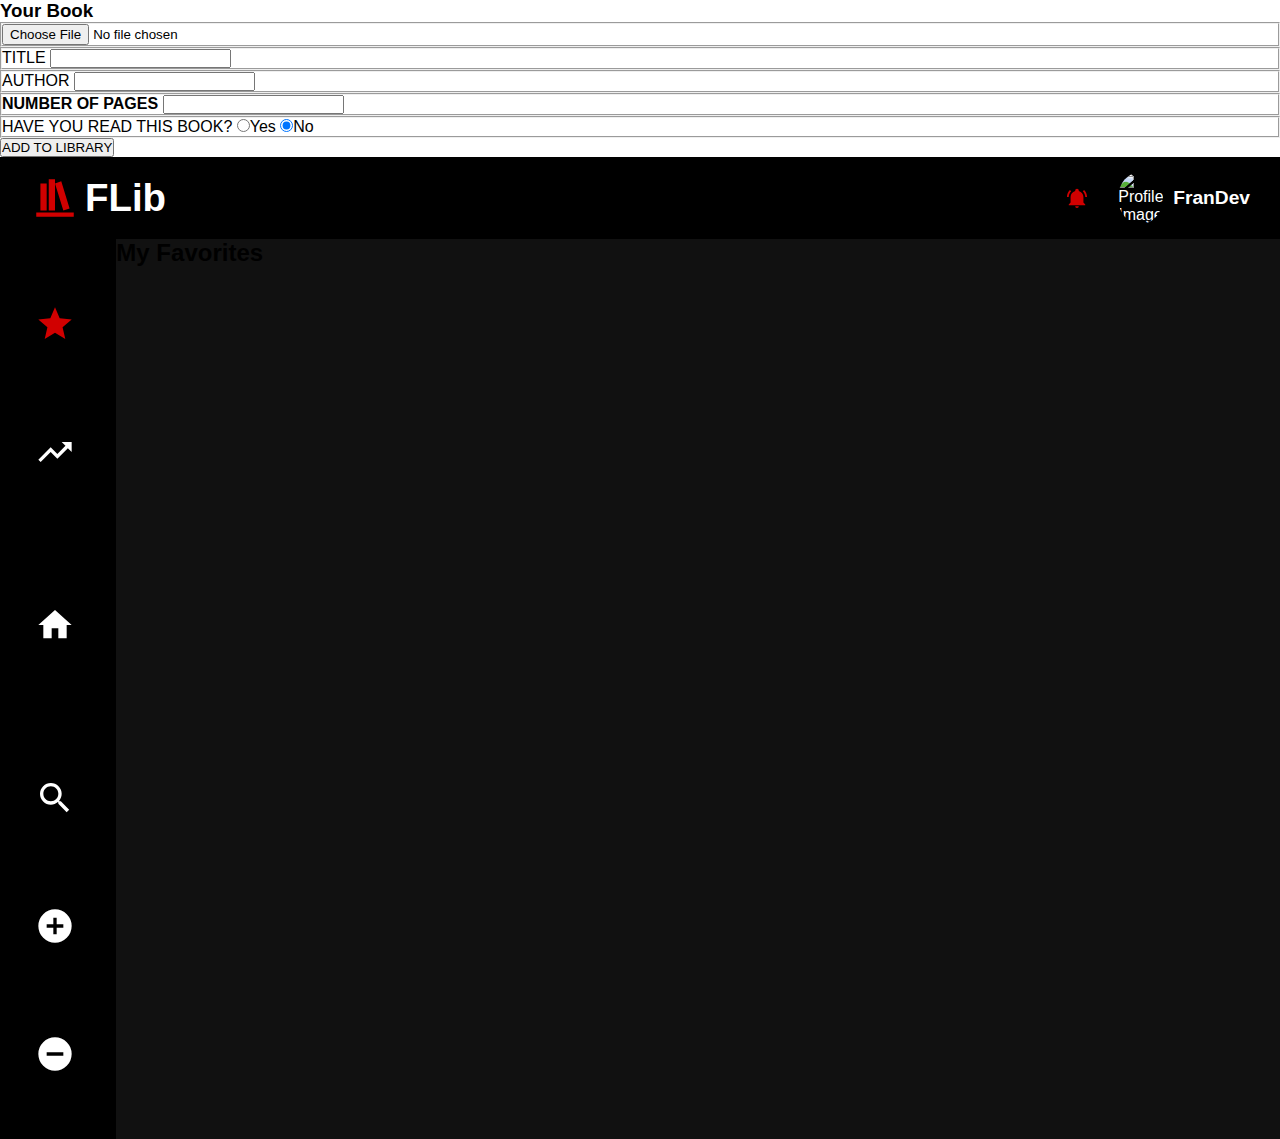
==== favorites.html @ 7b531296 "Add new pages and Icons & Update JS, CSS & HTML Added New Icons for the project pages. Added New Pag" ====
<!DOCTYPE html>
<html lang="en">
<head>
    <meta charset="UTF-8">
    <meta name="viewport" content="width=device-width, initial-scale=1.0">
    <title> Favorites | FranDev </title>
    <link rel="stylesheet" href="styles.css">
</head>
<body>
    <div class="overlay">
        <form action="/" method="post">
            <i id="close-btn" class="fa-solid fa-circle-xmark" style="color: red;"></i>
            <h3>Your Book</h3>

            <fieldset>
                <div class="form-column">
                    <input type="file" id="book-image" name="bookImage" accept="image/*">
                </div>
            </fieldset>

            <fieldset>
                <div class="form-column">
                    <label for="book-title">TITLE</label>
                    <input type="text" id="book-title" name="bookTitle" required>
                </div>
            </fieldset>

            <fieldset>
                <div class="form-column">
                    <label for="book-author">AUTHOR</label>
                    <input type="text" id="book-author" name="bookAuthor" required>
                </div>
            </fieldset>

            <fieldset>
                <div class="form-column">
                    <label for="book-pages"><strong>NUMBER OF PAGES</strong></label>
                    <input type="number" id="book-pages" name="bookPages">
                </div>
            </fieldset>

            <fieldset>
                <div class="form-column">
                    <label>HAVE YOU READ THIS BOOK?</label>
                    <input type="radio" id="book-read-yes" name="bookRead" value="true"><label for="book-read-yes">Yes</label>
                    <input type="radio" id="book-read-no" name="bookRead" value="false" checked><label for="book-read-no">No</label>
                </div>
            </fieldset>

            <button id="add-book-button" type="button">ADD TO LIBRARY</button>
        </form>
    </div>
    
    <div class="main-container">
        <div class="header">
            <div class="logo">
                <img src="icons/bookshelf.svg" alt="Dashboard Logo" class="svg">
                <h1 class="logo-title">FLib</h1>
            </div>
            <div class="profile-container">
                <img src="icons/bell-ring.svg" alt="Notification icon" class="notification-icon">
                <div>
                    <img src="https://avatars.githubusercontent.com/u/115782408?v=4" alt="Profile Image" class="profile-image">
                    <h2>FranDev</h2>
                </div>
            </div>
        </div>
        <div class="sidebar">
            <div class="lib-content">
                <div class="side-content">
                    <button class="favorites-button"><a href="favorites.html"><img src="icons/star.svg" alt=""></a></button>
               </div>
    
                <div class="side-content">
                    <button class="trending-button"><a href="trending.html"><img src="icons/trending-up.svg" alt=""></a></button>
                </div>
            </div>
            
            <div class="side-content">
                <button class="home-button"><a href="index.html"><img src="icons/home.svg" alt=""></a></button>
            </div>
            <div class="edit-lib-content">
                <div class="side-content">
                    <button class="search-button"><img src="icons/magnify.svg" alt=""></button>
                </div>
    
                <div class="side-content">
                    <button class="add-button"><img src="icons/plus-circle.svg" alt=""></button>
                </div>
    
                <div class="side-content">
                    <button class="remove-button"><img src="icons/minus-circle.svg" alt=""></button>
                </div>
            </div>
        </div>
        <div class="favorites-container">
            <h2>My Favorites</h2>
            <div class="favorites-books-container">

            </div>
        </div> 
    </div>

    <script src="main.js"></script>
</body>
</html>
---- styles.css ----
* {
    margin: 0;
    padding: 0;
    font-family: Verdana, Geneva, Tahoma, sans-serif;
  }

img {
    max-width: 100%;
    display: block;
    height: auto;
}

.main-container {
    display: grid;
    grid-template-columns: 0.4fr 4fr;
    background-color: rgb(17, 17, 17);
}

.header {
    background-color: black;
    grid-column: 1 / 3;
    display: grid;
    grid-template-columns: 1fr 2fr;
    padding: 15px 30px;
    color: white;
}

.logo {
    display: grid;
    grid-template-columns: 50px 1fr;
    align-items: center;
    gap: 5px;
    font-size: 1.2em;
    color: white;
}
.logo > img {
    filter: brightness(0) saturate(100%) invert(11%) sepia(98%) saturate(4844%) hue-rotate(360deg) brightness(92%) contrast(117%);
}
.profile-container {
    align-items: center;
    justify-self: end;
    display: grid;
    grid-template-columns: 1fr 2fr;
    gap: 30px;
}
.profile-container h2 {
    font-size: 1.2em;
}

.notification-icon {
    justify-self: end;
    filter: brightness(0) saturate(100%) invert(11%) sepia(98%) saturate(4844%) hue-rotate(360deg) brightness(92%) contrast(117%);
    width: 1.4em;
}

.profile-container div {
    display: grid;
    align-items: center;
    grid-template-columns: 45px 1fr;
    gap: 10px;
}
.profile-container div img {
    border-radius: 50%;
}

.sidebar {
    background-color: black;
    height: 100vh;
    display: flex;
    flex-direction: column;
    justify-content: space-evenly;
    gap: 3em;
}
.lib-content, .edit-lib-content {
    display: flex;
    flex-direction: column;
    gap: 3em;
}

.side-content {
    height: 5em;
    display: flex;
    padding-left: 35px;
}
.side-content:hover {
    border-right: 3px solid #db0000;
}
.side-content button.active img {
    filter: brightness(0) saturate(100%) invert(11%) sepia(98%) saturate(4844%) hue-rotate(360deg) brightness(92%) contrast(117%);
    /* Red filter (similar to the notification icon color) */
}

.side-content, .side-content button {
    border: none;
    background-color: inherit;
    cursor: pointer;
}
.side-content img {
    filter: invert(1);
    width: 3em;
}
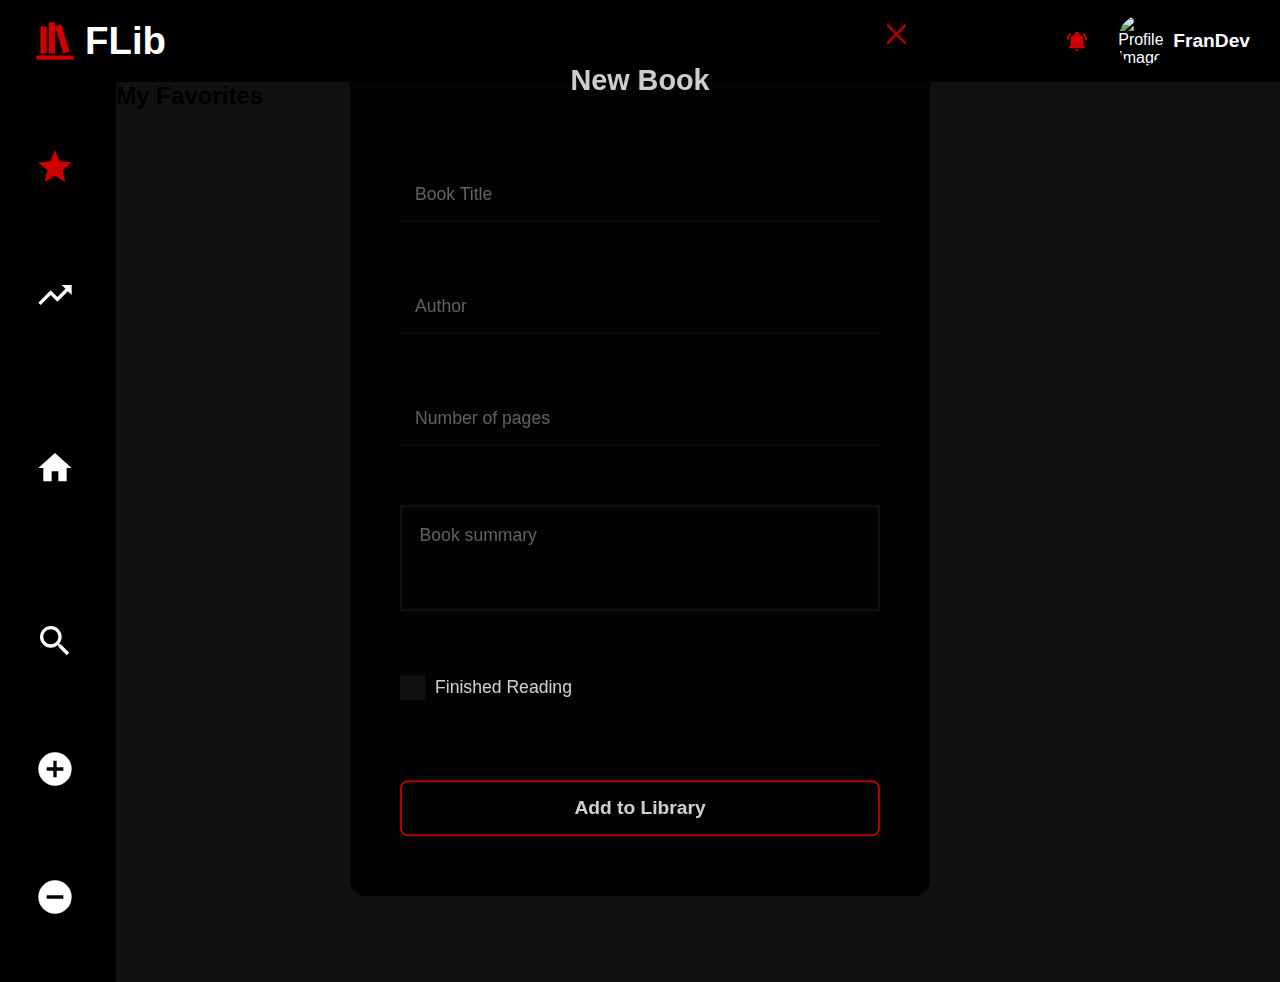
==== commit 63b3c031: "Add Icons & Update HTML and CSS Added new icons for closing window. Updated CSS to stylize form comp" ====
--- a/favorites.html
+++ b/favorites.html
@@ -9,48 +9,45 @@
 <body>
     <div class="overlay">
         <form action="/" method="post">
-            <i id="close-btn" class="fa-solid fa-circle-xmark" style="color: red;"></i>
-            <h3>Your Book</h3>
-
+            <fieldset class="close-fieldset">
+                <input type="image" id="close-btn" src="icons/window-close.svg" alt="Close button">
+            </fieldset>
+            <h3>New Book</h3>
             <fieldset>
                 <div class="form-column">
-                    <input type="file" id="book-image" name="bookImage" accept="image/*">
+                    <label for="book-title"></label>
+                    <input type="text" id="book-title" name="bookTitle" placeholder="Book Title" required>
                 </div>
             </fieldset>
 
             <fieldset>
                 <div class="form-column">
-                    <label for="book-title">TITLE</label>
-                    <input type="text" id="book-title" name="bookTitle" required>
+                    <label for="book-author"></label>
+                    <input type="text" id="book-author" name="bookAuthor" placeholder="Author" required>
                 </div>
             </fieldset>
 
             <fieldset>
                 <div class="form-column">
-                    <label for="book-author">AUTHOR</label>
-                    <input type="text" id="book-author" name="bookAuthor" required>
+                    <label for="book-pages"></label>
+                    <input type="number" id="book-pages" name="bookPages" placeholder="Number of pages">
                 </div>
             </fieldset>
 
             <fieldset>
-                <div class="form-column">
-                    <label for="book-pages"><strong>NUMBER OF PAGES</strong></label>
-                    <input type="number" id="book-pages" name="bookPages">
+                <textarea id="summary" name="summary" placeholder="Book summary"></textarea>
+            </fieldset>
+
+            <fieldset>
+                <div class="form-row">
+                    <input type="checkbox" id="book-read-yes" name="bookRead" value="true"><label for="book-read-yes">Finished Reading</label>
                 </div>
             </fieldset>
 
-            <fieldset>
-                <div class="form-column">
-                    <label>HAVE YOU READ THIS BOOK?</label>
-                    <input type="radio" id="book-read-yes" name="bookRead" value="true"><label for="book-read-yes">Yes</label>
-                    <input type="radio" id="book-read-no" name="bookRead" value="false" checked><label for="book-read-no">No</label>
-                </div>
-            </fieldset>
-
-            <button id="add-book-button" type="button">ADD TO LIBRARY</button>
+            <button id="add-book-button" type="button">Add to Library</button>
         </form>
     </div>
-    
+
     <div class="main-container">
         <div class="header">
             <div class="logo">
--- a/styles.css
+++ b/styles.css
@@ -2,6 +2,7 @@
     margin: 0;
     padding: 0;
     font-family: Verdana, Geneva, Tahoma, sans-serif;
+    box-sizing: border-box;
   }
 
 img {
@@ -99,3 +100,118 @@
     filter: invert(1);
     width: 3em;
 }
+form {
+  background-color: black;
+  display: flex;
+  flex-direction: column;
+  width: 30em;
+}
+form h3 {
+  color: white;
+  text-align: center;
+  margin-bottom: 2.5em;
+  font-size: 1.8em;
+
+}
+
+#add-book-button {
+  color: white;
+  background-color: black;
+  font-weight: bold;
+  border: 2px solid #db0000;
+  border-radius: 8px;
+  padding: 15px 0;  
+  cursor: pointer;
+  font-size: 1.2em;
+}
+
+fieldset {
+  border: none;
+  display: block;
+  width: 100%;
+  margin-bottom: 60px;
+  padding: 0;
+}
+
+.form-column input {
+  color: white;
+  background-color: black;
+  border: none;
+  border-bottom: 1px solid rgb(17, 17, 17);
+  padding: 15px;
+  width: 100%; 
+  font-size: 1.1em;
+}
+
+.form-row {
+  display: flex;
+  align-items: center;
+  justify-content: start;
+  font-size: 1.1em;
+  gap: 10px;
+  margin-bottom: 20px;
+}
+
+.form-row label {
+  color: white;
+}
+input[type="checkbox"] {
+  -webkit-appearance: none;
+  -moz-appearance: none;
+  appearance: none;
+  background-color: rgb(17, 17, 17); /* Set background to rgb(17, 17, 17) */
+  border: none;
+  width: 25px;
+  height: 25px;
+  cursor: pointer;
+  position: relative;
+}
+
+input[type="checkbox"]:checked::before {
+  content: "";
+  display: block;
+  width: 9px;
+  height: 18px;
+  border: solid red; /* Red checkmark */
+  border-width: 0 2px 2px 0;
+  transform: rotate(45deg);
+  position: absolute;
+  top: 2px;
+  left: 8px;
+}
+
+
+.close-fieldset {
+    display: flex;
+    justify-content: end;
+    position: relative;
+}
+#close-btn {
+    width: 2.5em;
+    filter: brightness(0) saturate(100%) invert(11%) sepia(98%) saturate(4844%) hue-rotate(360deg) brightness(92%) contrast(117%);
+    position: absolute;
+    top: 1em;
+    right: -2.5em;
+}
+
+.overlay {
+    position:absolute;
+    top:50%;
+    left:50%;
+    transform:translate(-50%, -50%);
+    background-color: black; 
+    opacity: 0.8;
+    padding: 0 50px 60px 50px;
+    border-radius: 15px;
+}
+
+textarea {
+    background-color: black;
+    border: 2px solid rgb(17, 17, 17);
+    width: 100%;
+    height: 6em;
+    padding: 1em;
+    font-size: 1.1em;
+    color: white;
+    resize: none; 
+}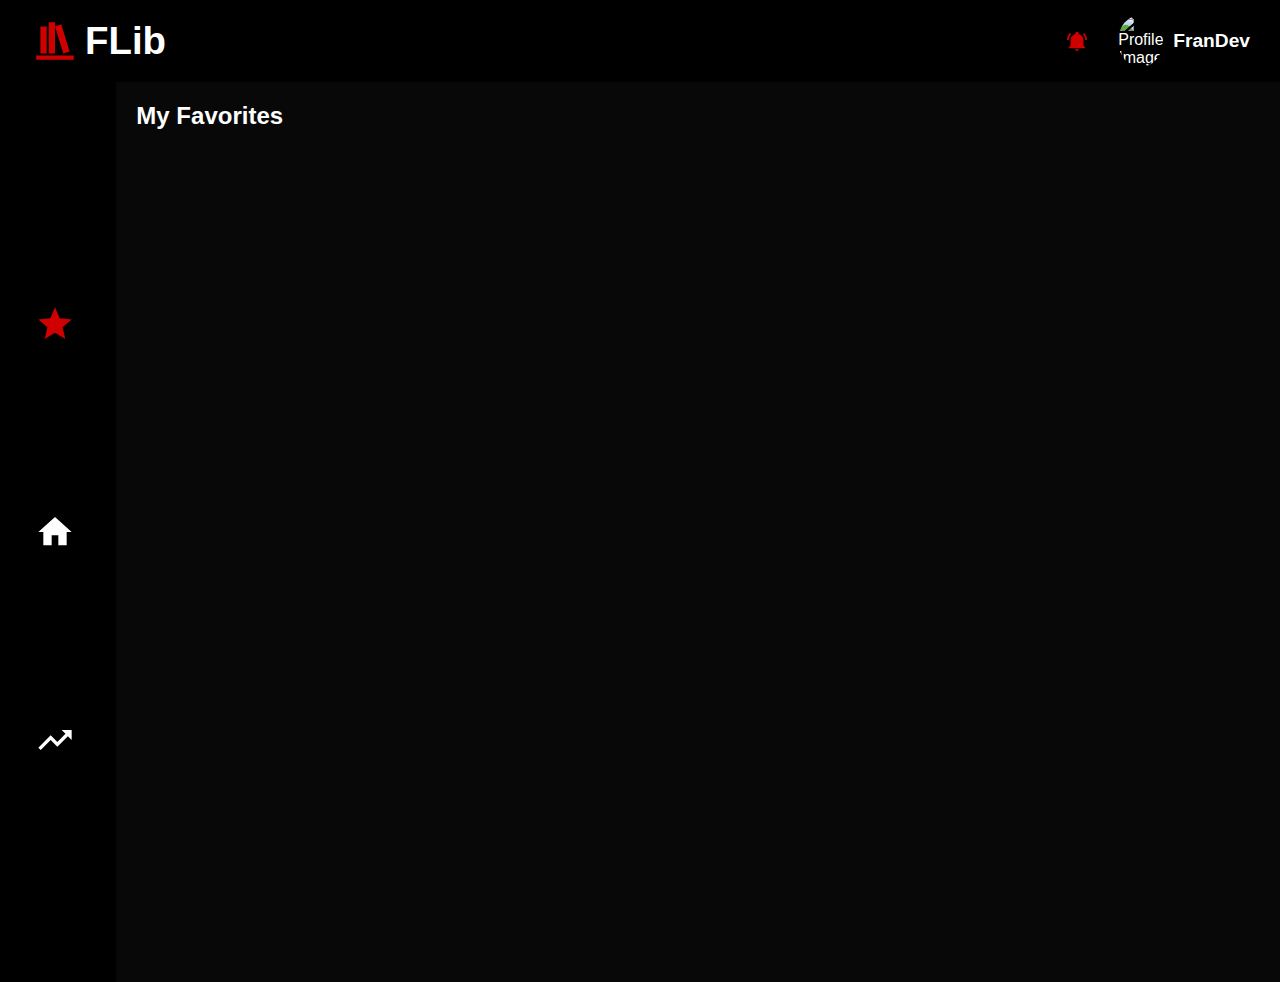
==== commit d7e8c004: "Update HTML, CSS & JS Updated HTMLs edit buttons displayed only for main HTML. Updated styling for c" ====
--- a/favorites.html
+++ b/favorites.html
@@ -7,52 +7,24 @@
     <link rel="stylesheet" href="styles.css">
 </head>
 <body>
-    <div class="overlay">
-        <form action="/" method="post">
-            <fieldset class="close-fieldset">
-                <input type="image" id="close-btn" src="icons/window-close.svg" alt="Close button">
-            </fieldset>
-            <h3>New Book</h3>
-            <fieldset>
-                <div class="form-column">
-                    <label for="book-title"></label>
-                    <input type="text" id="book-title" name="bookTitle" placeholder="Book Title" required>
-                </div>
-            </fieldset>
-
-            <fieldset>
-                <div class="form-column">
-                    <label for="book-author"></label>
-                    <input type="text" id="book-author" name="bookAuthor" placeholder="Author" required>
-                </div>
-            </fieldset>
-
-            <fieldset>
-                <div class="form-column">
-                    <label for="book-pages"></label>
-                    <input type="number" id="book-pages" name="bookPages" placeholder="Number of pages">
-                </div>
-            </fieldset>
-
-            <fieldset>
-                <textarea id="summary" name="summary" placeholder="Book summary"></textarea>
-            </fieldset>
-
-            <fieldset>
-                <div class="form-row">
-                    <input type="checkbox" id="book-read-yes" name="bookRead" value="true"><label for="book-read-yes">Finished Reading</label>
-                </div>
-            </fieldset>
-
-            <button id="add-book-button" type="button">Add to Library</button>
-        </form>
-    </div>
-
     <div class="main-container">
         <div class="header">
             <div class="logo">
                 <img src="icons/bookshelf.svg" alt="Dashboard Logo" class="svg">
                 <h1 class="logo-title">FLib</h1>
+            </div>
+            <div class="edit-lib-content" style="visibility: hidden;pointer-events:none;cursor:default;">
+                <div class="top-content">
+                    <button class="search-button"><img src="icons/magnify.svg" alt=""></button>
+                </div>
+    
+                <div class="top-content">
+                    <button class="add-button"><img src="icons/plus-circle.svg" alt=""></button>
+                </div>
+    
+                <div class="top-content">
+                    <button class="remove-button"><img src="icons/minus-circle.svg" alt=""></button>
+                </div>
             </div>
             <div class="profile-container">
                 <img src="icons/bell-ring.svg" alt="Notification icon" class="notification-icon">
@@ -67,26 +39,13 @@
                 <div class="side-content">
                     <button class="favorites-button"><a href="favorites.html"><img src="icons/star.svg" alt=""></a></button>
                </div>
+
+               <div class="side-content">
+                    <button class="home-button"><a href="index.html"><img src="icons/home.svg" alt=""></a></button>
+                </div>
     
                 <div class="side-content">
                     <button class="trending-button"><a href="trending.html"><img src="icons/trending-up.svg" alt=""></a></button>
-                </div>
-            </div>
-            
-            <div class="side-content">
-                <button class="home-button"><a href="index.html"><img src="icons/home.svg" alt=""></a></button>
-            </div>
-            <div class="edit-lib-content">
-                <div class="side-content">
-                    <button class="search-button"><img src="icons/magnify.svg" alt=""></button>
-                </div>
-    
-                <div class="side-content">
-                    <button class="add-button"><img src="icons/plus-circle.svg" alt=""></button>
-                </div>
-    
-                <div class="side-content">
-                    <button class="remove-button"><img src="icons/minus-circle.svg" alt=""></button>
                 </div>
             </div>
         </div>
--- a/styles.css
+++ b/styles.css
@@ -3,209 +3,349 @@
     padding: 0;
     font-family: Verdana, Geneva, Tahoma, sans-serif;
     box-sizing: border-box;
-  }
+    }
 
-img {
+  img {
     max-width: 100%;
     display: block;
     height: auto;
-}
-
-.main-container {
+  }
+  
+  .main-container {
     display: grid;
     grid-template-columns: 0.4fr 4fr;
-    background-color: rgb(17, 17, 17);
-}
-
-.header {
+  }
+  
+  
+  .header {
     background-color: black;
     grid-column: 1 / 3;
     display: grid;
-    grid-template-columns: 1fr 2fr;
-    padding: 15px 30px;
-    color: white;
-}
-
-.logo {
+    grid-template-columns: 1fr 2fr 1fr;
+    padding: 15px 30px 0px 30px;
+    color: white;
+  }
+  
+  .logo {
     display: grid;
     grid-template-columns: 50px 1fr;
     align-items: center;
     gap: 5px;
     font-size: 1.2em;
     color: white;
-}
-.logo > img {
-    filter: brightness(0) saturate(100%) invert(11%) sepia(98%) saturate(4844%) hue-rotate(360deg) brightness(92%) contrast(117%);
-}
-.profile-container {
+    padding-bottom: 15px;
+  }
+  .logo > img {
+    filter: brightness(0) saturate(100%) invert(11%) sepia(98%) saturate(4844%) hue-rotate(360deg) brightness(92%) contrast(117%);
+  }
+  .profile-container {
     align-items: center;
     justify-self: end;
     display: grid;
     grid-template-columns: 1fr 2fr;
     gap: 30px;
-}
-.profile-container h2 {
+  }
+  .profile-container h2 {
     font-size: 1.2em;
-}
-
-.notification-icon {
+  }
+  
+  .notification-icon {
     justify-self: end;
     filter: brightness(0) saturate(100%) invert(11%) sepia(98%) saturate(4844%) hue-rotate(360deg) brightness(92%) contrast(117%);
     width: 1.4em;
-}
-
-.profile-container div {
+    padding-bottom: 15px;
+  }
+  
+  .profile-container div {
     display: grid;
     align-items: center;
     grid-template-columns: 45px 1fr;
     gap: 10px;
-}
-.profile-container div img {
+    padding-bottom: 15px;
+  }
+  .profile-container div img {
     border-radius: 50%;
-}
-
-.sidebar {
+  }
+  
+  .sidebar {
     background-color: black;
     height: 100vh;
     display: flex;
     flex-direction: column;
     justify-content: space-evenly;
     gap: 3em;
-}
-.lib-content, .edit-lib-content {
+  }
+  .lib-content {
     display: flex;
     flex-direction: column;
-    gap: 3em;
-}
+    gap: 8em;
+  }
+  .top-content {
+    display: flex;
+    justify-content: center;
+    width: 5em;
+    padding-bottom: 15px;
+  }
+  
+  .edit-lib-content {
+    display: flex;
+    justify-content: space-evenly;
+  }
+  .side-content {
+    height: 5em;
+    display: flex;
+    padding-left: 35px;
+  }
 
-.side-content {
-    height: 5em;
-    display: flex;
-    padding-left: 35px;
-}
-.side-content:hover {
+  .side-content:hover {
     border-right: 3px solid #db0000;
-}
-.side-content button.active img {
-    filter: brightness(0) saturate(100%) invert(11%) sepia(98%) saturate(4844%) hue-rotate(360deg) brightness(92%) contrast(117%);
-    /* Red filter (similar to the notification icon color) */
-}
+  }
+  .top-content:hover {
+    border-bottom: 3px solid #db0000;
+    
+  }
 
-.side-content, .side-content button {
+  .side-content button.active img {
+    filter: brightness(0) saturate(100%) invert(11%) sepia(98%) saturate(4844%) hue-rotate(360deg) brightness(92%) contrast(117%);
+  }
+  .top-content button.active img {
+    filter: brightness(0) saturate(100%) invert(11%) sepia(98%) saturate(4844%) hue-rotate(360deg) brightness(92%) contrast(117%);
+  }
+  
+  .side-content, .top-content, .side-content button, .top-content button {
     border: none;
     background-color: inherit;
     cursor: pointer;
-}
-.side-content img {
+  }
+  .side-content img, .top-content img {
     filter: invert(1);
     width: 3em;
-}
-form {
-  background-color: black;
-  display: flex;
-  flex-direction: column;
-  width: 30em;
-}
-form h3 {
-  color: white;
-  text-align: center;
-  margin-bottom: 2.5em;
-  font-size: 1.8em;
-
-}
-
-#add-book-button {
-  color: white;
-  background-color: black;
-  font-weight: bold;
-  border: 2px solid #db0000;
-  border-radius: 8px;
-  padding: 15px 0;  
-  cursor: pointer;
-  font-size: 1.2em;
-}
-
-fieldset {
-  border: none;
-  display: block;
-  width: 100%;
-  margin-bottom: 60px;
-  padding: 0;
-}
-
-.form-column input {
-  color: white;
-  background-color: black;
-  border: none;
-  border-bottom: 1px solid rgb(17, 17, 17);
-  padding: 15px;
-  width: 100%; 
-  font-size: 1.1em;
-}
-
-.form-row {
-  display: flex;
-  align-items: center;
-  justify-content: start;
-  font-size: 1.1em;
-  gap: 10px;
-  margin-bottom: 20px;
-}
-
-.form-row label {
-  color: white;
-}
-input[type="checkbox"] {
-  -webkit-appearance: none;
-  -moz-appearance: none;
-  appearance: none;
-  background-color: rgb(17, 17, 17); /* Set background to rgb(17, 17, 17) */
-  border: none;
-  width: 25px;
-  height: 25px;
-  cursor: pointer;
-  position: relative;
-}
-
-input[type="checkbox"]:checked::before {
-  content: "";
-  display: block;
-  width: 9px;
-  height: 18px;
-  border: solid red; /* Red checkmark */
-  border-width: 0 2px 2px 0;
-  transform: rotate(45deg);
-  position: absolute;
-  top: 2px;
-  left: 8px;
-}
-
-
-.close-fieldset {
+  }
+  
+  .home-container, .trending-container, .favorites-container{
+    padding: 20px;
+    background-color: rgb(8, 8, 8);
+  }
+  .home-container h2, .trending-container h2, .favorites-container h2  {
+    color:white;
+  }
+  
+  .books-container {
+    display: grid;
+    grid-template-columns: repeat(auto-fit, minmax(370px, 0.3fr));
+    gap: 6px;
+    width: 100%;
+  }
+  .card {
+    background-color: black;
+    display: grid;
+    grid-template-columns: repeat(2, 1fr);
+    grid-template-rows: repeat(2, 1fr);
+    gap: 4px;
+    position: relative;
+    padding: 10px;
+    z-index: 1;
+    overflow: hidden;
+    border-radius: 10px;
+  }
+  
+  .image-upload-container {
+    grid-column: 1;
+    grid-row: 1 / span 2;
+    position: relative;
+    height: 20em;
+    z-index: 1;
+    overflow:hidden;
+    display: flex;
+    justify-content: center;
+    background-repeat: no-repeat;
+    background-position: center;
+    background-size: cover;
+    width: 100%;
+    border: 2px solid white;
+    border-radius: 5px;
+  }
+  
+  .remove-card-container, .favorite-card-container {
+    position: absolute;
+    display: block;
+  }
+  .remove-card-container {
+    top: 10px;
+    right: 5px;
+    height: 2.5em;
+    width: 2.5em;
+  }
+  .delete-btn img {
+    display: block;
+    width: 100%;
+    height: auto;
+    filter: brightness(0) saturate(100%) invert(11%) sepia(98%) saturate(4844%) hue-rotate(360deg) brightness(92%) contrast(117%);
+  }
+  .delete-btn {
+    display: none;
+    border: none;
+    background-color: transparent;
+    cursor: pointer;
+    position: absolute;
+    width: 2.5em;
+    height: 2.5em;
+    z-index: 1000;
+  }
+  
+  .favorite-card-container {
+    top: 10px;
+    left: 10px;
+  }
+  .info-card-container {
+    grid-column-start: 2;
+    grid-row-start: 1;
+    display: flex;
+    flex-direction: column;
+    gap: 20px;
+    color: white;
+    padding: 10px;
+    font-size: 0.8em;
+  }
+  .summary-card-container {
+    grid-column-start: 2;
+    grid-row-start: 2;
+    color: white;
+    padding: 10px;
+    font-size: 0.8em;
+  }
+  strong {
+    color: #b1b1b1;
+    font-weight: 500;
+  }
+  
+  
+  
+  form {
+    background-color: black;
+    display: flex;
+    flex-direction: column;
+    width: 30em;
+  }
+  form h3 {
+    color: white;
+    text-align: center;
+    margin-bottom: 1em;
+    font-size: 1.8em;
+  
+  }
+  
+  #add-book-button {
+    color: white;
+    background-color: black;
+    font-weight: bold;
+    border: 2px solid #db0000;
+    border-radius: 8px;
+    padding: 15px 0;  
+    cursor: pointer;
+    font-size: 1.2em;
+  }
+  
+  fieldset {
+    border: none;
+    display: block;
+    width: 100%;
+    margin-bottom: 2em;
+    padding: 0;
+  }
+  
+  .form-column input {
+    color: white;
+    background-color: black;
+    border: none;
+    border-bottom: 1px solid rgb(17, 17, 17);
+    padding: 15px;
+    width: 100%; 
+    font-size: 1.1em;
+  }
+  
+  .form-row {
+    display: flex;
+    align-items: center;
+    justify-content: start;
+    font-size: 1.1em;
+    gap: 10px;
+    margin-bottom: 20px;
+  }
+  
+  .form-row label {
+    color: white;
+  }
+  input[type="checkbox"] {
+    -webkit-appearance: none;
+    -moz-appearance: none;
+    appearance: none;
+    background-color: rgb(17, 17, 17); /* Set background to rgb(17, 17, 17) */
+    border: none;
+    width: 25px;
+    height: 25px;
+    cursor: pointer;
+    position: relative;
+  }
+  
+  input[type="checkbox"]:checked::before {
+    content: "";
+    display: block;
+    width: 9px;
+    height: 18px;
+    border: solid red; /* Red checkmark */
+    border-width: 0 2px 2px 0;
+    transform: rotate(45deg);
+    position: absolute;
+    top: 2px;
+    left: 8px;
+  }
+  
+  .image-input-column {
+    color: gray;
+    background-color: black;
+    border: none;
+    border: 1px solid rgb(17, 17, 17);
+    padding: 15px;
+    width: 100%; 
+    display: flex;
+    align-items: center;
+    justify-content: center;
+    cursor: pointer;
+  }
+  .image-input-column label {
+    font-size: 1.3em;
+    color: gray;
+    pointer-events: none;
+    font-family: 400;
+  }
+  
+  .close-fieldset {
     display: flex;
     justify-content: end;
     position: relative;
-}
-#close-btn {
+  }
+  #close-btn {
     width: 2.5em;
     filter: brightness(0) saturate(100%) invert(11%) sepia(98%) saturate(4844%) hue-rotate(360deg) brightness(92%) contrast(117%);
     position: absolute;
     top: 1em;
     right: -2.5em;
-}
-
-.overlay {
+  }
+  
+  .overlay {
     position:absolute;
     top:50%;
     left:50%;
     transform:translate(-50%, -50%);
     background-color: black; 
-    opacity: 0.8;
     padding: 0 50px 60px 50px;
     border-radius: 15px;
-}
-
-textarea {
+    z-index: 1000;
+    opacity: 0.95;
+  }
+  
+  textarea {
     background-color: black;
     border: 2px solid rgb(17, 17, 17);
     width: 100%;
@@ -214,4 +354,8 @@
     font-size: 1.1em;
     color: white;
     resize: none; 
-}+  }
+  
+  .delete-btn {
+    display:none;
+  }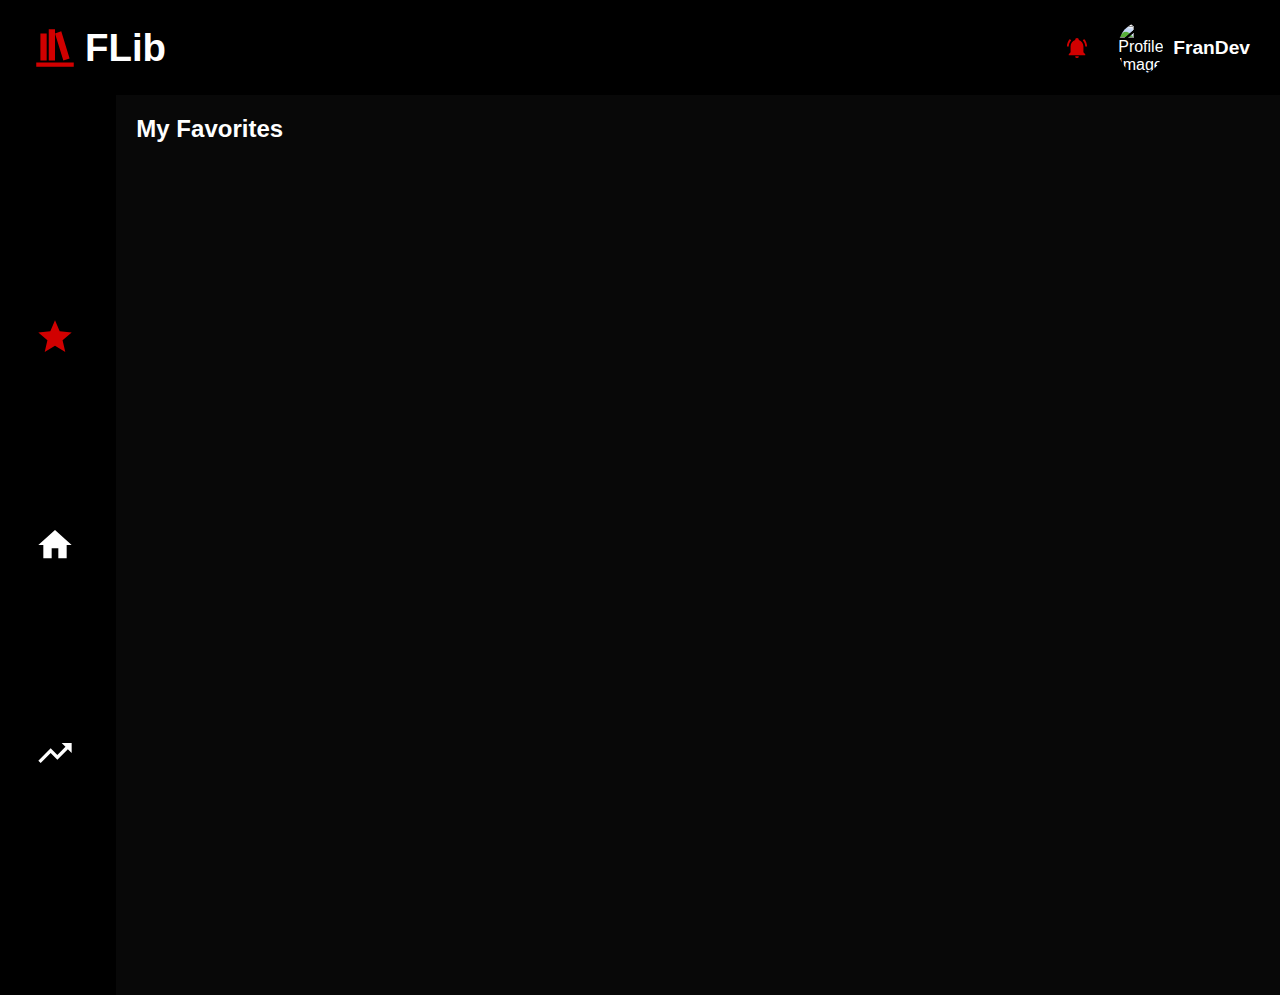
==== commit bd810240: "Update HTML, JS & CSS Added SearchBar for Book list. Made SearchBar functional inside JS. Added feat" ====
--- a/favorites.html
+++ b/favorites.html
@@ -51,7 +51,7 @@
         </div>
         <div class="favorites-container">
             <h2>My Favorites</h2>
-            <div class="favorites-books-container">
+            <div class="favorite-books-container">
 
             </div>
         </div> 
--- a/styles.css
+++ b/styles.css
@@ -1,361 +1,446 @@
 * {
-    margin: 0;
-    padding: 0;
-    font-family: Verdana, Geneva, Tahoma, sans-serif;
-    box-sizing: border-box;
-    }
-
-  img {
-    max-width: 100%;
-    display: block;
-    height: auto;
+  margin: 0;
+  padding: 0;
+  font-family: Verdana, Geneva, Tahoma, sans-serif;
+  box-sizing: border-box;
   }
-  
-  .main-container {
-    display: grid;
-    grid-template-columns: 0.4fr 4fr;
-  }
-  
-  
-  .header {
-    background-color: black;
-    grid-column: 1 / 3;
-    display: grid;
-    grid-template-columns: 1fr 2fr 1fr;
-    padding: 15px 30px 0px 30px;
-    color: white;
-  }
-  
-  .logo {
-    display: grid;
-    grid-template-columns: 50px 1fr;
-    align-items: center;
-    gap: 5px;
-    font-size: 1.2em;
-    color: white;
-    padding-bottom: 15px;
-  }
-  .logo > img {
-    filter: brightness(0) saturate(100%) invert(11%) sepia(98%) saturate(4844%) hue-rotate(360deg) brightness(92%) contrast(117%);
-  }
-  .profile-container {
-    align-items: center;
-    justify-self: end;
-    display: grid;
-    grid-template-columns: 1fr 2fr;
-    gap: 30px;
-  }
-  .profile-container h2 {
-    font-size: 1.2em;
-  }
-  
-  .notification-icon {
-    justify-self: end;
-    filter: brightness(0) saturate(100%) invert(11%) sepia(98%) saturate(4844%) hue-rotate(360deg) brightness(92%) contrast(117%);
-    width: 1.4em;
-    padding-bottom: 15px;
-  }
-  
-  .profile-container div {
-    display: grid;
-    align-items: center;
-    grid-template-columns: 45px 1fr;
-    gap: 10px;
-    padding-bottom: 15px;
-  }
-  .profile-container div img {
-    border-radius: 50%;
-  }
-  
-  .sidebar {
-    background-color: black;
-    height: 100vh;
-    display: flex;
-    flex-direction: column;
-    justify-content: space-evenly;
-    gap: 3em;
-  }
-  .lib-content {
-    display: flex;
-    flex-direction: column;
-    gap: 8em;
-  }
-  .top-content {
-    display: flex;
-    justify-content: center;
-    width: 5em;
-    padding-bottom: 15px;
-  }
-  
-  .edit-lib-content {
-    display: flex;
-    justify-content: space-evenly;
-  }
-  .side-content {
-    height: 5em;
-    display: flex;
-    padding-left: 35px;
-  }
-
-  .side-content:hover {
-    border-right: 3px solid #db0000;
-  }
-  .top-content:hover {
-    border-bottom: 3px solid #db0000;
-    
-  }
-
-  .side-content button.active img {
-    filter: brightness(0) saturate(100%) invert(11%) sepia(98%) saturate(4844%) hue-rotate(360deg) brightness(92%) contrast(117%);
-  }
-  .top-content button.active img {
-    filter: brightness(0) saturate(100%) invert(11%) sepia(98%) saturate(4844%) hue-rotate(360deg) brightness(92%) contrast(117%);
-  }
-  
-  .side-content, .top-content, .side-content button, .top-content button {
-    border: none;
-    background-color: inherit;
-    cursor: pointer;
-  }
-  .side-content img, .top-content img {
-    filter: invert(1);
-    width: 3em;
-  }
-  
-  .home-container, .trending-container, .favorites-container{
-    padding: 20px;
-    background-color: rgb(8, 8, 8);
-  }
-  .home-container h2, .trending-container h2, .favorites-container h2  {
-    color:white;
-  }
-  
-  .books-container {
-    display: grid;
-    grid-template-columns: repeat(auto-fit, minmax(370px, 0.3fr));
-    gap: 6px;
-    width: 100%;
-  }
-  .card {
-    background-color: black;
-    display: grid;
-    grid-template-columns: repeat(2, 1fr);
-    grid-template-rows: repeat(2, 1fr);
-    gap: 4px;
-    position: relative;
-    padding: 10px;
-    z-index: 1;
-    overflow: hidden;
-    border-radius: 10px;
-  }
-  
-  .image-upload-container {
-    grid-column: 1;
-    grid-row: 1 / span 2;
-    position: relative;
-    height: 20em;
-    z-index: 1;
-    overflow:hidden;
-    display: flex;
-    justify-content: center;
-    background-repeat: no-repeat;
-    background-position: center;
-    background-size: cover;
-    width: 100%;
-    border: 2px solid white;
-    border-radius: 5px;
-  }
-  
-  .remove-card-container, .favorite-card-container {
-    position: absolute;
-    display: block;
-  }
-  .remove-card-container {
-    top: 10px;
-    right: 5px;
-    height: 2.5em;
-    width: 2.5em;
-  }
-  .delete-btn img {
-    display: block;
-    width: 100%;
-    height: auto;
-    filter: brightness(0) saturate(100%) invert(11%) sepia(98%) saturate(4844%) hue-rotate(360deg) brightness(92%) contrast(117%);
-  }
-  .delete-btn {
-    display: none;
-    border: none;
-    background-color: transparent;
-    cursor: pointer;
-    position: absolute;
-    width: 2.5em;
-    height: 2.5em;
-    z-index: 1000;
-  }
-  
-  .favorite-card-container {
-    top: 10px;
-    left: 10px;
-  }
-  .info-card-container {
-    grid-column-start: 2;
-    grid-row-start: 1;
-    display: flex;
-    flex-direction: column;
-    gap: 20px;
-    color: white;
-    padding: 10px;
-    font-size: 0.8em;
-  }
-  .summary-card-container {
-    grid-column-start: 2;
-    grid-row-start: 2;
-    color: white;
-    padding: 10px;
-    font-size: 0.8em;
-  }
-  strong {
-    color: #b1b1b1;
-    font-weight: 500;
-  }
-  
-  
-  
-  form {
-    background-color: black;
-    display: flex;
-    flex-direction: column;
-    width: 30em;
-  }
-  form h3 {
-    color: white;
-    text-align: center;
-    margin-bottom: 1em;
-    font-size: 1.8em;
-  
-  }
-  
-  #add-book-button {
-    color: white;
-    background-color: black;
-    font-weight: bold;
-    border: 2px solid #db0000;
-    border-radius: 8px;
-    padding: 15px 0;  
-    cursor: pointer;
-    font-size: 1.2em;
-  }
-  
-  fieldset {
-    border: none;
-    display: block;
-    width: 100%;
-    margin-bottom: 2em;
-    padding: 0;
-  }
-  
-  .form-column input {
-    color: white;
-    background-color: black;
-    border: none;
-    border-bottom: 1px solid rgb(17, 17, 17);
-    padding: 15px;
-    width: 100%; 
-    font-size: 1.1em;
-  }
-  
-  .form-row {
-    display: flex;
-    align-items: center;
-    justify-content: start;
-    font-size: 1.1em;
-    gap: 10px;
-    margin-bottom: 20px;
-  }
-  
-  .form-row label {
-    color: white;
-  }
-  input[type="checkbox"] {
-    -webkit-appearance: none;
-    -moz-appearance: none;
-    appearance: none;
-    background-color: rgb(17, 17, 17); /* Set background to rgb(17, 17, 17) */
-    border: none;
-    width: 25px;
-    height: 25px;
-    cursor: pointer;
-    position: relative;
-  }
-  
-  input[type="checkbox"]:checked::before {
-    content: "";
-    display: block;
-    width: 9px;
-    height: 18px;
-    border: solid red; /* Red checkmark */
-    border-width: 0 2px 2px 0;
-    transform: rotate(45deg);
-    position: absolute;
-    top: 2px;
-    left: 8px;
-  }
-  
-  .image-input-column {
-    color: gray;
-    background-color: black;
-    border: none;
-    border: 1px solid rgb(17, 17, 17);
-    padding: 15px;
-    width: 100%; 
-    display: flex;
-    align-items: center;
-    justify-content: center;
-    cursor: pointer;
-  }
-  .image-input-column label {
-    font-size: 1.3em;
-    color: gray;
-    pointer-events: none;
-    font-family: 400;
-  }
-  
-  .close-fieldset {
-    display: flex;
-    justify-content: end;
-    position: relative;
-  }
-  #close-btn {
-    width: 2.5em;
-    filter: brightness(0) saturate(100%) invert(11%) sepia(98%) saturate(4844%) hue-rotate(360deg) brightness(92%) contrast(117%);
-    position: absolute;
-    top: 1em;
-    right: -2.5em;
-  }
-  
-  .overlay {
-    position:absolute;
-    top:50%;
-    left:50%;
-    transform:translate(-50%, -50%);
-    background-color: black; 
-    padding: 0 50px 60px 50px;
-    border-radius: 15px;
-    z-index: 1000;
-    opacity: 0.95;
-  }
-  
-  textarea {
-    background-color: black;
-    border: 2px solid rgb(17, 17, 17);
-    width: 100%;
-    height: 6em;
-    padding: 1em;
-    font-size: 1.1em;
-    color: white;
-    resize: none; 
-  }
-  
-  .delete-btn {
-    display:none;
-  }+
+img {
+  max-width: 100%;
+  display: block;
+  height: auto;
+}
+
+.main-container {
+  display: grid;
+  grid-template-columns: 0.4fr 4fr;
+}
+
+
+.header {
+  background-color: black;
+  grid-column: 1 / 3;
+  display: grid;
+  grid-template-columns: 1fr 2fr 1fr;
+  padding: 15px 30px 0px 30px;
+  color: white;
+}
+
+.logo {
+  display: grid;
+  grid-template-columns: 50px 1fr;
+  align-items: center;
+  gap: 5px;
+  font-size: 1.2em;
+  color: white;
+  padding-bottom: 15px;
+}
+.logo > img {
+  filter: brightness(0) saturate(100%) invert(11%) sepia(98%) saturate(4844%) hue-rotate(360deg) brightness(92%) contrast(117%);
+}
+.profile-container {
+  align-items: center;
+  justify-self: end;
+  display: grid;
+  grid-template-columns: 1fr 2fr;
+  gap: 30px;
+}
+.profile-container h2 {
+  font-size: 1.2em;
+}
+
+.notification-icon {
+  justify-self: end;
+  filter: brightness(0) saturate(100%) invert(11%) sepia(98%) saturate(4844%) hue-rotate(360deg) brightness(92%) contrast(117%);
+  width: 1.4em;
+  padding-bottom: 15px;
+  cursor: pointer;
+}
+.notification-icon:hover {
+  opacity: 0.8;
+}
+
+.profile-container div {
+  display: grid;
+  align-items: center;
+  grid-template-columns: 45px 1fr;
+  gap: 10px;
+  padding-bottom: 15px;
+}
+.profile-container div img {
+  border-radius: 50%;
+}
+
+.sidebar {
+  background-color: black;
+  height: 100vh;
+  display: flex;
+  flex-direction: column;
+  justify-content: space-evenly;
+  gap: 3em;
+}
+.lib-content {
+  display: flex;
+  flex-direction: column;
+  gap: 8em;
+}
+.top-content {
+  display: flex;
+  justify-content: center;
+  width: 5em;
+  height: 5em;
+  padding-bottom: 15px;
+}
+
+.edit-lib-content {
+  display: flex;
+  justify-content: space-evenly;
+}
+.side-content {
+  height: 5em;
+  display: flex;
+  padding-left: 35px;
+}
+
+.side-content:hover {
+  border-right: 3px solid #db0000;
+  opacity: 0.8;
+}
+.top-content:hover {
+  border-bottom: 3px solid #db0000;
+  opacity: 0.8;
+}
+
+.side-content button.active img {
+  filter: brightness(0) saturate(100%) invert(11%) sepia(98%) saturate(4844%) hue-rotate(360deg) brightness(92%) contrast(117%);
+}
+.top-content button.active img {
+  filter: brightness(0) saturate(100%) invert(11%) sepia(98%) saturate(4844%) hue-rotate(360deg) brightness(92%) contrast(117%);
+}
+
+.side-content, .top-content, .side-content button, .top-content button {
+  border: none;
+  background-color: inherit;
+  cursor: pointer;
+}
+.side-content img, .top-content img {
+  filter: invert(1);
+  width: 3em;
+}
+
+.home-container, .trending-container, .favorites-container{
+  padding: 20px;
+  background-color: rgb(8, 8, 8);
+}
+.home-container h2, .trending-container h2, .favorites-container h2  {
+  color:white;
+}
+
+.books-container, .trending-books-container{
+  display: grid;
+  grid-template-columns: repeat(auto-fit, minmax(370px, 0.3fr));
+  gap: 6px;
+  width: 100%;
+}
+.card {
+  background-color: black;
+  display: grid;
+  grid-template-columns: repeat(2, 1fr);
+  grid-template-rows: repeat(2, 1fr);
+  gap: 4px;
+  position: relative;
+  padding: 10px;
+  z-index: 1;
+  overflow: hidden;
+  border-radius: 10px;
+}
+
+.image-upload-container {
+  grid-column: 1;
+  grid-row: 1 / span 2;
+  position: relative;
+  height: 20em;
+  z-index: 1;
+  overflow:hidden;
+  display: flex;
+  justify-content: center;
+  background-repeat: no-repeat;
+  background-position: center;
+  background-size: cover;
+  width: 100%;
+  border: 2px solid white;
+  border-radius: 5px;
+}
+
+.remove-card-container {
+  top: 10px;
+  right: 5px;
+  height: 2.5em;
+  width: 2.5em;
+  position: absolute;
+  display: block;
+}
+.favorite-card-container {
+  display: block;
+  position: absolute;
+  bottom: 4em;
+  right: 10.5em;
+}
+
+.favorite-btn img {
+  display: block;
+  width: 100%;
+  height: auto;
+  filter: invert(1);
+}
+.delete-btn img, .read-btn img {
+  display: block;
+  width: 100%;
+  height: auto;
+  filter: brightness(0) saturate(100%) invert(11%) sepia(98%) saturate(4844%) hue-rotate(360deg) brightness(92%) contrast(117%);
+}
+
+.delete-btn {
+  display: none;
+  border: none;
+  background-color: transparent;
+  cursor: pointer;
+  position: absolute;
+  width: 2.5em;
+  height: 2.5em;
+  z-index: 1000;
+}
+.read-btn {
+  border: none;
+  display: block;
+  background-color: transparent;
+  cursor: pointer;
+  width: 1.5em;
+  position: absolute;
+  right: 9.1em;
+  bottom: 14.8em;
+}
+.favorite-btn {
+  background-color: transparent;
+  border: none;
+  cursor: pointer;
+  width: 2.5em;
+  height: 2.5em;
+}
+.favorite-btn:hover {
+  opacity: 0.8;
+  filter: brightness(0) saturate(100%) invert(74%) sepia(92%) saturate(420%) hue-rotate(343deg) brightness(99%) contrast(86%);  
+}
+.info-card-container {
+grid-column-start: 2;
+grid-row-start: 1;
+display: flex;
+flex-direction: column;
+gap: 20px;
+color: white;
+padding: 10px;
+font-size: 0.8em;
+}
+
+.summary-card-container {
+  grid-column-start: 2;
+  grid-row-start: 2;
+  color: white;
+  padding: 10px;
+  font-size: 0.8em;
+}
+
+strong {
+  color: #b1b1b1;
+  font-weight: 500;
+}
+
+
+
+form {
+  background-color: black;
+  display: flex;
+  flex-direction: column;
+  width: 30em;
+}
+form h3 {
+  color: white;
+  text-align: center;
+  margin-bottom: 1em;
+  font-size: 1.8em;
+
+}
+
+#add-book-button {
+  color: white;
+  background-color: black;
+  font-weight: bold;
+  border: 2px solid #db0000;
+  border-radius: 8px;
+  padding: 15px 0;  
+  cursor: pointer;
+  font-size: 1.2em;
+}
+
+fieldset {
+  border: none;
+  display: block;
+  width: 100%;
+  margin-bottom: 2em;
+  padding: 0;
+}
+
+.form-column input {
+  color: white;
+  background-color: black;
+  border: none;
+  border-bottom: 1px solid rgb(17, 17, 17);
+  padding: 15px;
+  width: 100%; 
+  font-size: 1.1em;
+}
+
+.form-row {
+  display: flex;
+  align-items: center;
+  justify-content: start;
+  font-size: 1.1em;
+  gap: 10px;
+  margin-bottom: 20px;
+}
+
+.form-row label {
+  color: white;
+}
+input[type="checkbox"] {
+  -webkit-appearance: none;
+  -moz-appearance: none;
+  appearance: none;
+  background-color: rgb(17, 17, 17); /* Set background to rgb(17, 17, 17) */
+  border: none;
+  width: 25px;
+  height: 25px;
+  cursor: pointer;
+  position: relative;
+}
+
+input[type="checkbox"]:checked::before {
+  content: "";
+  display: block;
+  width: 9px;
+  height: 18px;
+  border: solid red; /* Red checkmark */
+  border-width: 0 2px 2px 0;
+  transform: rotate(45deg);
+  position: absolute;
+  top: 2px;
+  left: 8px;
+}
+
+.image-input-column {
+  color: gray;
+  background-color: black;
+  border: none;
+  border: 1px solid rgb(17, 17, 17);
+  padding: 15px;
+  width: 100%; 
+  display: flex;
+  align-items: center;
+  justify-content: center;
+  cursor: pointer;
+}
+.image-input-column label {
+  font-size: 1.3em;
+  color: gray;
+  pointer-events: none;
+  font-family: 400;
+}
+
+.close-fieldset {
+  display: flex;
+  justify-content: end;
+  position: relative;
+}
+#close-btn, #search-close-btn {
+  width: 2.5em;
+  filter: brightness(0) saturate(100%) invert(11%) sepia(98%) saturate(4844%) hue-rotate(360deg) brightness(92%) contrast(117%);
+  position: absolute;
+  top: 1em;
+  right: -2.5em;
+}
+
+.overlay {
+  position:absolute;
+  top:50%;
+  left:50%;
+  transform:translate(-50%, -50%);
+  background-color: black; 
+  padding: 0 50px 60px 50px;
+  border-radius: 15px;
+  z-index: 1000;
+  opacity: 0.95;
+  border: 2px solid rgb(17, 17, 17);
+}
+.search-overlay {
+  position: absolute;
+  top: 25%;
+  left: 25%;
+  transform: translate(-50%, -50%);
+  background-color: black;
+  padding: 4em;
+  z-index: 1000;
+  border-radius: 15px;
+  opacity: 0.95;
+  border: 2px solid rgb(17, 17, 17);
+}
+.search-overlay fieldset {
+  display: flex;
+  flex-direction: column;
+  align-items: center;
+  gap: 1.5em;
+}
+.search-overlay #searchbox {
+  display: flex;
+  font-size: 1.5em;
+  background-color: black;
+  border: 2px solid rgb(17, 17, 17);
+  color:white;
+  padding: 10px;
+}
+.search-overlay h3 {
+  color:white;
+  font-size: 1.7em;
+  border-bottom: 3px solid #db0000;
+  padding: 5px;
+  text-align: center;
+}
+.search-overlay #search-close-btn {
+  width: 2.5em;
+  filter: brightness(0) saturate(100%) invert(11%) sepia(98%) saturate(4844%) hue-rotate(360deg) brightness(92%) contrast(117%);
+  position: absolute;
+  right: 1em;
+}
+.search-overlay #searchbox::placeholder {
+font-size: 1em;
+display: flex;
+align-items: center;
+}
+
+textarea {
+  background-color: black;
+  border: 2px solid rgb(17, 17, 17);
+  width: 100%;
+  height: 6em;
+  padding: 1em;
+  font-size: 1.1em;
+  color: white;
+  resize: none; 
+}
+
+.delete-btn {
+  display:none;
+}
+
+.is-hidden { 
+  display: none; 
+}